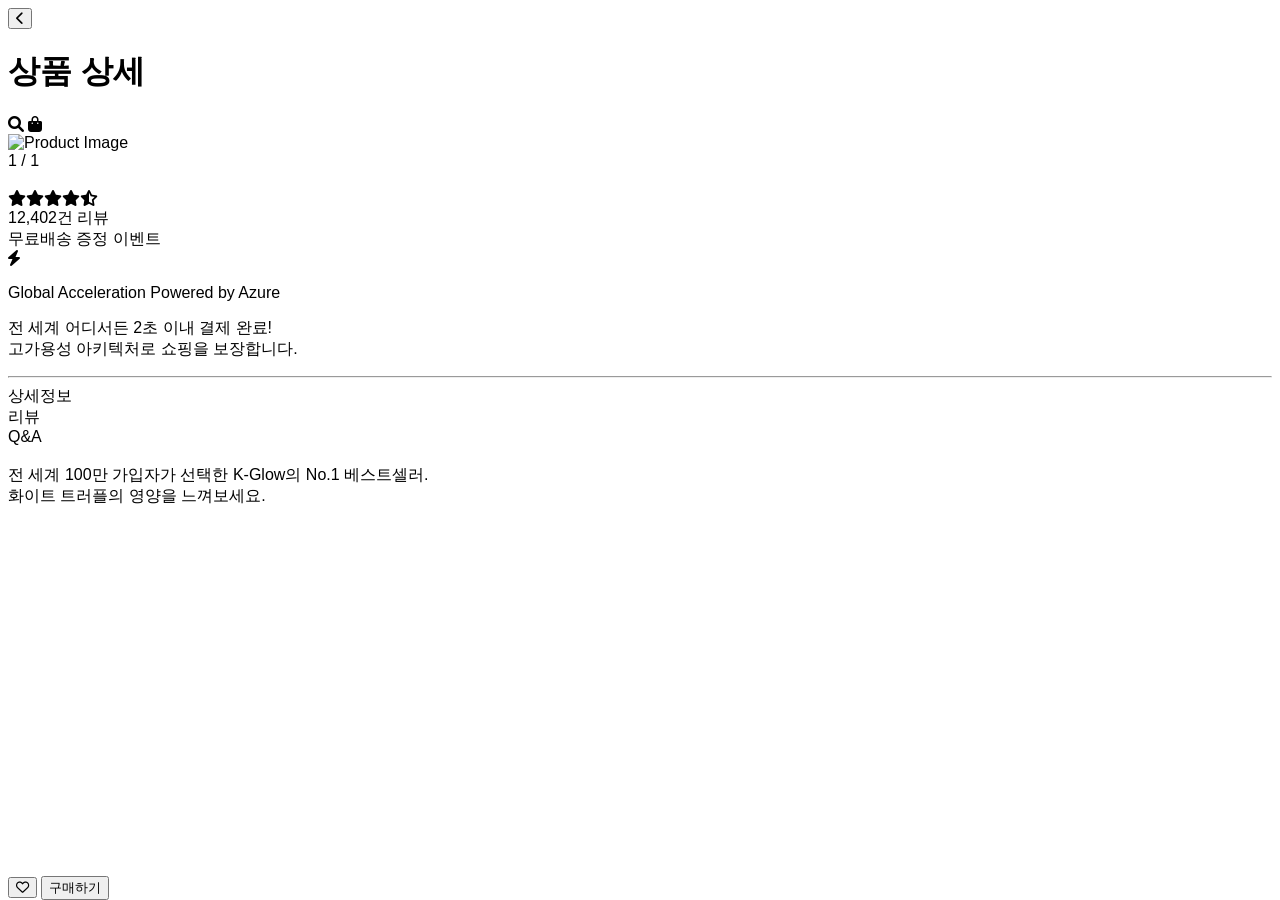
==== detail-api.html @ ea7e980d "Add files via upload" ====
<!DOCTYPE html>
<html lang="ko">
<head>
    <meta charset="UTF-8">
    <meta name="viewport" content="width=device-width, initial-scale=1.0">
    <title>K-Glow Beauty | 상품 상세</title>
    <script src="https://cdn.tailwindcss.com"></script>
    <link rel="stylesheet" href="https://cdnjs.cloudflare.com/ajax/libs/font-awesome/6.0.0/css/all.min.css">
    <style>
        @import url('https://fonts.googleapis.com/css2?family=Pretendard:wght@400;600;700&display=swap');
        body { font-family: 'Pretendard', sans-serif; }
        .point-green { color: #96c823; }
        .bg-point-green { background-color: #96c823; }
        .point-coral { color: #f27474; }
        .sticky-bottom { position: fixed; bottom: 0; width: 100%; z-index: 100; }
    </style>
</head>
<body class="bg-white pb-24">

    <header class="border-b border-gray-100 py-4 px-4 sticky top-0 bg-white z-50 flex justify-between items-center">
        <button onclick="location.href='main.html'"><i class="fas fa-chevron-left text-xl"></i></button>
        <h1 id="header-title" class="text-sm font-bold truncate px-4">상품 상세</h1>
        <div class="flex space-x-4">
            <i class="fas fa-search"></i>
            <i class="fas fa-shopping-bag"></i>
        </div>
    </header>

    <section class="relative aspect-square bg-gray-50">
        <img id="main-image" src="" alt="Product Image" class="w-full h-full object-cover">
        <div id="image-pagination" class="absolute bottom-4 right-4 bg-black/50 text-white text-xs px-3 py-1 rounded-full">1 / 1</div>
    </section>

    <section class="p-5 space-y-4">
        <div>
            <span id="brand-name" class="text-blue-600 font-bold text-sm underline decoration-2 underline-offset-4"></span>
            <h2 id="product-name" class="text-xl font-bold mt-2 leading-tight"></h2>
            <div class="flex items-center space-x-2 mt-1">
                <div class="flex text-yellow-400 text-xs">
                    <i class="fas fa-star"></i><i class="fas fa-star"></i><i class="fas fa-star"></i><i class="fas fa-star"></i><i class="fas fa-star-half-alt"></i>
                </div>
                <span class="text-xs text-gray-400 font-bold underline">12,402건 리뷰</span>
            </div>
        </div>

        <div class="border-b border-gray-100 pb-5">
            <div class="flex items-baseline space-x-2">
                <span id="discount-rate" class="text-2xl font-black point-coral italic"></span>
                <span id="current-price" class="text-2xl font-black"></span>
                <span id="original-price" class="text-gray-400 line-through text-sm"></span>
            </div>
            <div class="mt-3 flex flex-wrap gap-2">
                <span class="bg-indigo-50 text-indigo-500 text-[10px] font-bold px-2 py-1 rounded">무료배송</span>
                <span class="bg-gray-100 text-gray-600 text-[10px] font-bold px-2 py-1 rounded">증정 이벤트</span>
            </div>
        </div>

        <div class="bg-blue-50 rounded-xl p-4 flex items-start space-x-3">
            <i class="fas fa-bolt text-blue-500 mt-1"></i>
            <div>
                <p class="text-xs font-bold text-blue-900 uppercase tracking-tighter">Global Acceleration Powered by Azure</p>
                <p class="text-[11px] text-blue-700 mt-1">전 세계 어디서든 2초 이내 결제 완료! <br> 고가용성 아키텍처로 쇼핑을 보장합니다.</p>
            </div>
        </div>
    </section>

    <hr class="border-8 border-gray-50">

    <div class="flex border-b border-gray-100 sticky top-[53px] bg-white z-40">
        <div class="flex-1 py-4 text-center border-b-2 border-black font-bold text-sm">상세정보</div>
        <div class="flex-1 py-4 text-center text-gray-400 text-sm">리뷰</div>
        <div class="flex-1 py-4 text-center text-gray-400 text-sm">Q&A</div>
    </div>

    <article class="p-6 space-y-12">
        <div class="text-center space-y-6">
            <h3 class="text-2xl font-black leading-tight text-gray-900" id="sub-title"></h3>
            <p class="text-sm text-gray-500 leading-relaxed">
                전 세계 100만 가입자가 선택한 K-Glow의 No.1 베스트셀러.<br>
                화이트 트러플의 영양을 느껴보세요.
            </p>
            <div id="detail-images-container" class="space-y-4"></div>
        </div>
    </article>

    <div class="sticky-bottom bg-white border-t border-gray-100 p-4 flex space-x-3 shadow-[0_-5px_15px_rgba(0,0,0,0.05)]">
        <button class="w-12 h-12 border border-gray-200 rounded-md flex items-center justify-center text-gray-400">
            <i class="far fa-heart"></i>
        </button>
        <button class="flex-1 bg-gray-900 text-white font-bold rounded-md hover:bg-black transition">구매하기</button>
    </div>

    <script>
        // // 1. WAS 서버 주소 설정 (본인의 Azure WAS IP로 수정하세요)
        // const WAS_BASE_URL = "http://YOUR_AZURE_WAS_IP:8080";

        // 2. URL에서 productId 추출 (?id=1)
        const urlParams = new URLSearchParams(window.location.search);
        const productId = urlParams.get('id');

        async function fetchDetail() {
            if (!productId) return;

            try {
                const response = await fetch(`/api/products/${productId}`);
                const data = await response.json();

                // JSON 구조 매핑
                const p = data.product;
                const images = data.imges; // JSON에 'imges'라고 오타가 있어 그대로 맞춤

                // 데이터 반영
                document.getElementById('header-title').innerText = p.productName;
                document.title = `${p.productName} | K-Glow Beauty`;
                document.getElementById('main-image').src = p.mainImageUrl;
                document.getElementById('brand-name').innerText = p.brandName;
                document.getElementById('product-name').innerText = p.productName;
                document.getElementById('sub-title').innerHTML = p.subTitle.replace('\n', '<br>');
                
                // 가격 정보
                document.getElementById('discount-rate').innerText = p.discountRate > 0 ? `${p.discountRate}%` : '';
                document.getElementById('current-price').innerText = `${p.currentPrice.toLocaleString()}원`;
                document.getElementById('original-price').innerText = p.discountRate > 0 ? `${p.originalPrice.toLocaleString()}원` : '';

                // 상세 이미지 리스트 (imges 키 사용)
                const imgContainer = document.getElementById('detail-images-container');
                if (images && images.length > 0) {
                    imgContainer.innerHTML = images.map(url => `
                        <img src="${url}" class="w-full rounded-2xl shadow-lg">
                    `).join('');
                    document.getElementById('image-pagination').innerText = `1 / ${images.length + 1}`;
                }

            } catch (error) {
                console.error("데이터 로드 실패:", error);
            }
        }

        fetchDetail();
    </script>
</body>
</html>
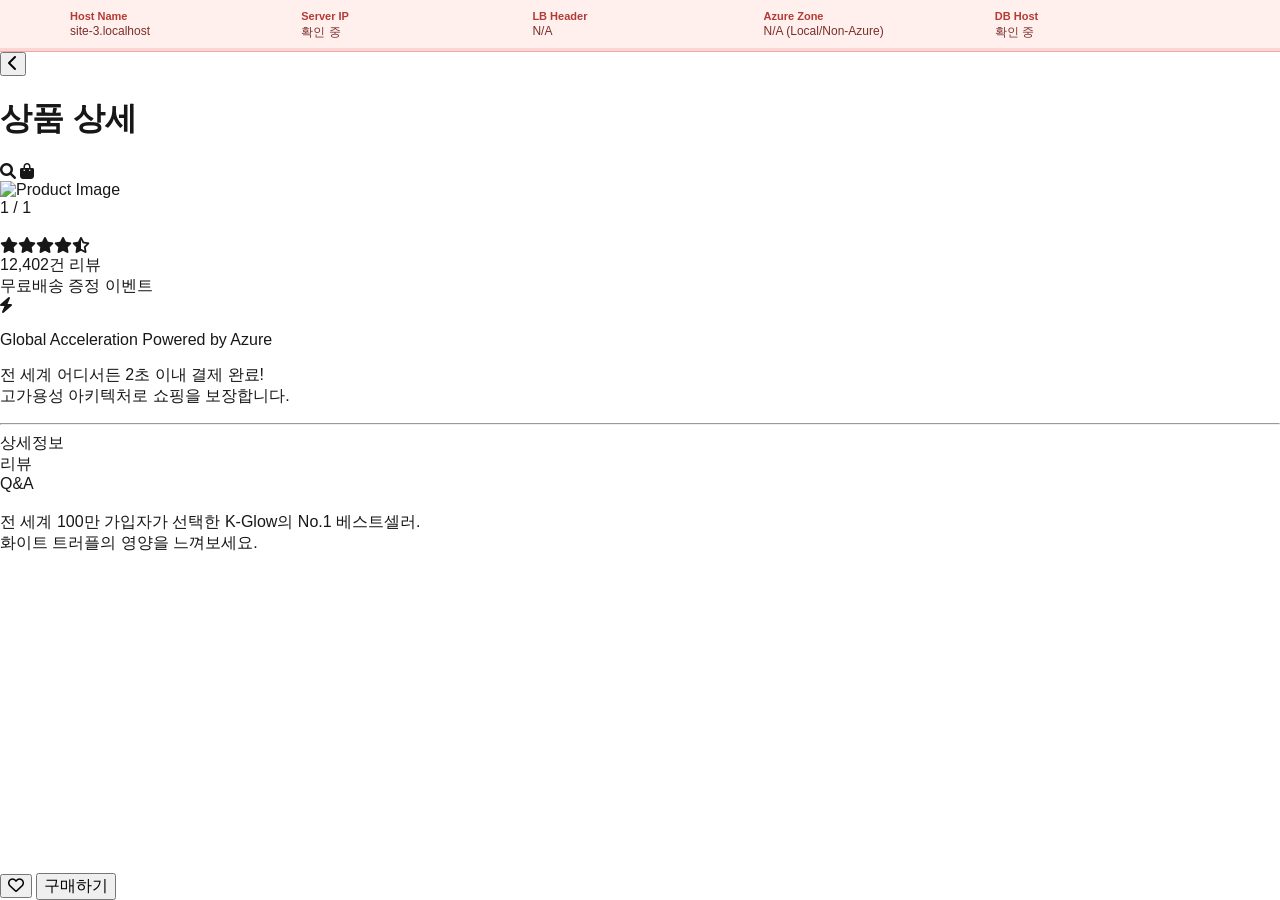
==== commit 614bd126: "Build kbeauty web frontend" ====
--- a/detail-api.html
+++ b/detail-api.html
@@ -3,9 +3,10 @@
 <head>
     <meta charset="UTF-8">
     <meta name="viewport" content="width=device-width, initial-scale=1.0">
-    <title>K-Glow Beauty | 상품 상세</title>
-    <script src="https://cdn.tailwindcss.com"></script>
-    <link rel="stylesheet" href="https://cdnjs.cloudflare.com/ajax/libs/font-awesome/6.0.0/css/all.min.css">
+    <title>K-Glow Beauty | 상품 상세</title>
+    <script src="https://cdn.tailwindcss.com"></script>
+    <link rel="stylesheet" href="https://cdnjs.cloudflare.com/ajax/libs/font-awesome/6.0.0/css/all.min.css">
+    <link rel="stylesheet" href="assets/app.css">
     <style>
         @import url('https://fonts.googleapis.com/css2?family=Pretendard:wght@400;600;700&display=swap');
         body { font-family: 'Pretendard', sans-serif; }
@@ -89,8 +90,9 @@
         </button>
         <button class="flex-1 bg-gray-900 text-white font-bold rounded-md hover:bg-black transition">구매하기</button>
     </div>
-
-    <script>
+
+    <script src="assets/api.js"></script>
+    <script>
         // // 1. WAS 서버 주소 설정 (본인의 Azure WAS IP로 수정하세요)
         // const WAS_BASE_URL = "http://YOUR_AZURE_WAS_IP:8080";
 
@@ -139,4 +141,4 @@
         fetchDetail();
     </script>
 </body>
-</html>+</html>
--- a/assets/app.css
+++ b/assets/app.css
@@ -0,0 +1,754 @@
+:root {
+  --ink: #171717;
+  --muted: #6b7280;
+  --line: #e5e7eb;
+  --surface: #ffffff;
+  --soft: #f7f8f3;
+  --green: #8fbd20;
+  --green-dark: #668f0f;
+  --coral: #ef6f6c;
+  --blue: #2563eb;
+}
+
+* {
+  box-sizing: border-box;
+}
+
+[hidden] {
+  display: none !important;
+}
+
+body {
+  margin: 0;
+  color: var(--ink);
+  background: #fff;
+  font-family: Pretendard, system-ui, -apple-system, BlinkMacSystemFont, "Segoe UI", sans-serif;
+}
+
+.server-info {
+  background: #fff0ed;
+  border-bottom: 1px solid #f4aaa3;
+  color: #7a2f2b;
+  font-size: 12px;
+  box-shadow: inset 0 -3px 0 rgba(239, 111, 108, 0.2);
+}
+
+.server-info-inner {
+  display: grid;
+  gap: 8px 16px;
+  grid-template-columns: repeat(5, minmax(0, 1fr));
+  margin: 0 auto;
+  max-width: 1180px;
+  padding: 10px 20px;
+}
+
+.server-info-item {
+  min-width: 0;
+}
+
+.server-info-item strong {
+  color: #b23b36;
+  display: block;
+  font-size: 11px;
+  margin-bottom: 2px;
+}
+
+.server-info-item span {
+  display: block;
+  overflow: hidden;
+  text-overflow: ellipsis;
+  white-space: nowrap;
+}
+
+a {
+  color: inherit;
+  text-decoration: none;
+}
+
+button,
+input,
+textarea,
+select {
+  font: inherit;
+}
+
+button {
+  cursor: pointer;
+}
+
+.promo {
+  background: #111;
+  color: #fff;
+  font-size: 12px;
+  font-weight: 700;
+  padding: 9px 16px;
+  text-align: center;
+}
+
+.site-header {
+  position: sticky;
+  top: 0;
+  z-index: 20;
+  border-bottom: 1px solid var(--line);
+  background: rgba(255, 255, 255, 0.94);
+  backdrop-filter: blur(12px);
+}
+
+.nav {
+  align-items: center;
+  display: grid;
+  gap: 18px;
+  grid-template-columns: auto minmax(220px, 1fr) auto;
+  height: 68px;
+  margin: 0 auto;
+  max-width: 1180px;
+  padding: 0 20px;
+}
+
+.brand {
+  font-size: 24px;
+  font-weight: 900;
+  letter-spacing: 0;
+  white-space: nowrap;
+}
+
+.brand span {
+  color: var(--green);
+  font-style: italic;
+}
+
+.search {
+  position: relative;
+}
+
+.search input {
+  border: 2px solid var(--green);
+  border-radius: 999px;
+  outline: none;
+  padding: 12px 46px 12px 18px;
+  width: 100%;
+}
+
+.search button {
+  align-items: center;
+  background: transparent;
+  border: 0;
+  color: var(--green-dark);
+  display: flex;
+  height: 40px;
+  justify-content: center;
+  position: absolute;
+  right: 8px;
+  top: 50%;
+  transform: translateY(-50%);
+  width: 40px;
+}
+
+.nav-actions {
+  align-items: center;
+  display: flex;
+  gap: 14px;
+}
+
+.icon-link,
+.icon-button {
+  align-items: center;
+  background: transparent;
+  border: 0;
+  color: #4b5563;
+  display: inline-flex;
+  gap: 7px;
+  min-height: 40px;
+  padding: 8px;
+}
+
+.icon-link span {
+  font-size: 12px;
+  font-weight: 700;
+}
+
+.hero {
+  background: #f2f4ee;
+  overflow: hidden;
+}
+
+.hero-inner {
+  display: grid;
+  grid-template-columns: minmax(280px, 0.85fr) minmax(320px, 1.15fr);
+  margin: 0 auto;
+  max-width: 1180px;
+  min-height: 430px;
+}
+
+.hero-copy {
+  align-self: center;
+  padding: 56px 20px;
+  z-index: 1;
+}
+
+.eyebrow {
+  background: var(--green);
+  color: #fff;
+  display: inline-flex;
+  font-size: 13px;
+  font-weight: 800;
+  margin-bottom: 16px;
+  padding: 7px 11px;
+}
+
+.hero h1 {
+  font-size: clamp(36px, 5vw, 58px);
+  line-height: 1.02;
+  margin: 0 0 16px;
+}
+
+.hero p {
+  color: #4b5563;
+  line-height: 1.7;
+  margin: 0 0 26px;
+}
+
+.hero-image {
+  background-image: linear-gradient(90deg, rgba(242, 244, 238, 0.9), rgba(242, 244, 238, 0.12)), url("https://images.unsplash.com/photo-1596462502278-27bfdc4033c8?auto=format&fit=crop&q=85&w=1400");
+  background-position: center;
+  background-size: cover;
+  min-height: 320px;
+}
+
+.button {
+  align-items: center;
+  border: 1px solid transparent;
+  border-radius: 8px;
+  display: inline-flex;
+  font-weight: 800;
+  justify-content: center;
+  min-height: 44px;
+  padding: 0 18px;
+}
+
+.button.primary {
+  background: #111;
+  color: #fff;
+}
+
+.button.secondary {
+  background: #fff;
+  border-color: var(--line);
+  color: var(--ink);
+}
+
+.button.green {
+  background: var(--green);
+  color: #fff;
+}
+
+.section {
+  margin: 0 auto;
+  max-width: 1180px;
+  padding: 48px 20px;
+}
+
+.section-head {
+  align-items: end;
+  display: flex;
+  gap: 18px;
+  justify-content: space-between;
+  margin-bottom: 24px;
+}
+
+.section-head h2 {
+  font-size: 26px;
+  margin: 0;
+}
+
+.section-head p,
+.muted {
+  color: var(--muted);
+  font-size: 14px;
+  margin: 0;
+}
+
+.filters {
+  display: flex;
+  flex-wrap: wrap;
+  gap: 10px;
+  margin-bottom: 24px;
+}
+
+.chip {
+  background: #fff;
+  border: 1px solid var(--line);
+  border-radius: 999px;
+  color: #374151;
+  font-size: 13px;
+  font-weight: 800;
+  padding: 9px 14px;
+}
+
+.chip.is-active {
+  background: #111;
+  border-color: #111;
+  color: #fff;
+}
+
+.product-grid {
+  display: grid;
+  gap: 26px 20px;
+  grid-template-columns: repeat(4, minmax(0, 1fr));
+}
+
+.product-card {
+  display: block;
+  min-width: 0;
+}
+
+.product-media {
+  aspect-ratio: 1;
+  background: #f3f4f6;
+  border-radius: 8px;
+  overflow: hidden;
+  position: relative;
+}
+
+.product-media img {
+  display: block;
+  height: 100%;
+  object-fit: cover;
+  transition: transform 180ms ease;
+  width: 100%;
+}
+
+.product-card:hover img {
+  transform: scale(1.04);
+}
+
+.rank {
+  background: #111;
+  color: #fff;
+  font-size: 12px;
+  font-weight: 900;
+  left: 10px;
+  padding: 6px 8px;
+  position: absolute;
+  top: 10px;
+}
+
+.rank.top {
+  background: var(--green);
+}
+
+.product-brand {
+  color: #9ca3af;
+  font-size: 12px;
+  font-weight: 800;
+  margin: 14px 0 5px;
+}
+
+.product-name {
+  display: -webkit-box;
+  font-size: 15px;
+  font-weight: 700;
+  line-height: 1.35;
+  margin: 0;
+  min-height: 40px;
+  overflow: hidden;
+  -webkit-box-orient: vertical;
+  -webkit-line-clamp: 2;
+}
+
+.price-row {
+  align-items: baseline;
+  display: flex;
+  flex-wrap: wrap;
+  gap: 8px;
+  margin-top: 10px;
+}
+
+.discount {
+  color: var(--coral);
+  font-weight: 900;
+  font-style: italic;
+}
+
+.price {
+  font-weight: 900;
+}
+
+.original {
+  color: #9ca3af;
+  font-size: 13px;
+  text-decoration: line-through;
+}
+
+.notice,
+.empty,
+.error {
+  border: 1px solid var(--line);
+  border-radius: 8px;
+  color: var(--muted);
+  padding: 32px 20px;
+  text-align: center;
+}
+
+.error {
+  color: #dc2626;
+}
+
+.benefit-band {
+  background: #f8faf6;
+  border-top: 1px solid var(--line);
+}
+
+.benefits {
+  display: grid;
+  gap: 18px;
+  grid-template-columns: repeat(3, 1fr);
+  margin: 0 auto;
+  max-width: 1180px;
+  padding: 34px 20px;
+}
+
+.benefit {
+  align-items: center;
+  display: flex;
+  gap: 14px;
+}
+
+.benefit i {
+  color: var(--green);
+  font-size: 25px;
+  width: 30px;
+}
+
+.benefit strong {
+  display: block;
+  font-size: 14px;
+}
+
+.benefit span {
+  color: var(--muted);
+  display: block;
+  font-size: 12px;
+  margin-top: 3px;
+}
+
+.page-shell {
+  margin: 0 auto;
+  max-width: 1120px;
+  padding: 34px 20px 96px;
+}
+
+.detail-layout {
+  display: grid;
+  gap: 42px;
+  grid-template-columns: minmax(300px, 0.95fr) minmax(320px, 1.05fr);
+}
+
+.detail-image {
+  aspect-ratio: 1;
+  background: #f3f4f6;
+  border-radius: 8px;
+  overflow: hidden;
+}
+
+.detail-image img {
+  height: 100%;
+  object-fit: cover;
+  width: 100%;
+}
+
+.detail-brand {
+  color: var(--blue);
+  display: inline-block;
+  font-weight: 900;
+  margin-bottom: 12px;
+  text-decoration: underline;
+  text-underline-offset: 5px;
+}
+
+.detail-title {
+  font-size: clamp(26px, 4vw, 42px);
+  line-height: 1.15;
+  margin: 0 0 12px;
+}
+
+.subtitle {
+  color: #4b5563;
+  font-size: 16px;
+  line-height: 1.6;
+  white-space: pre-line;
+}
+
+.rating {
+  align-items: center;
+  color: #f59e0b;
+  display: flex;
+  gap: 8px;
+  margin: 18px 0 26px;
+}
+
+.rating span {
+  color: var(--muted);
+  font-size: 13px;
+  font-weight: 800;
+}
+
+.detail-price {
+  align-items: baseline;
+  border-bottom: 1px solid var(--line);
+  display: flex;
+  flex-wrap: wrap;
+  gap: 10px;
+  margin-bottom: 20px;
+  padding-bottom: 20px;
+}
+
+.detail-price .price {
+  font-size: 30px;
+}
+
+.badges {
+  display: flex;
+  flex-wrap: wrap;
+  gap: 8px;
+  margin: 18px 0;
+}
+
+.badge {
+  background: #eef2ff;
+  color: #4f46e5;
+  font-size: 12px;
+  font-weight: 900;
+  padding: 7px 9px;
+}
+
+.info-callout {
+  background: #eff6ff;
+  border-radius: 8px;
+  color: #1d4ed8;
+  line-height: 1.6;
+  padding: 16px;
+}
+
+.action-row {
+  display: flex;
+  gap: 10px;
+  margin-top: 24px;
+}
+
+.action-row .button {
+  flex: 1;
+}
+
+.detail-tabs {
+  border-bottom: 1px solid var(--line);
+  border-top: 1px solid var(--line);
+  display: grid;
+  grid-template-columns: repeat(3, 1fr);
+  margin-top: 44px;
+}
+
+.detail-tabs a {
+  color: #6b7280;
+  font-weight: 900;
+  padding: 16px;
+  text-align: center;
+}
+
+.detail-tabs a.is-active {
+  border-bottom: 3px solid #111;
+  color: #111;
+}
+
+.detail-content {
+  padding-top: 38px;
+  text-align: center;
+}
+
+.detail-content h2 {
+  font-size: 28px;
+  margin: 0 0 12px;
+}
+
+.detail-images {
+  display: grid;
+  gap: 16px;
+  margin: 30px auto 0;
+  max-width: 820px;
+}
+
+.detail-images img {
+  border-radius: 8px;
+  width: 100%;
+}
+
+.form-shell {
+  margin: 0 auto;
+  max-width: 760px;
+  padding: 46px 20px 92px;
+}
+
+.form-shell h1 {
+  font-size: 34px;
+  margin: 0 0 10px;
+}
+
+.form {
+  border-top: 2px solid #111;
+  display: grid;
+  gap: 18px;
+  margin-top: 28px;
+  padding-top: 22px;
+}
+
+.field {
+  display: grid;
+  gap: 8px;
+}
+
+.field label {
+  font-size: 14px;
+  font-weight: 900;
+}
+
+.field input,
+.field textarea,
+.field select {
+  border: 1px solid #d1d5db;
+  border-radius: 8px;
+  outline: none;
+  padding: 13px 14px;
+  width: 100%;
+}
+
+.field textarea {
+  min-height: 160px;
+  resize: vertical;
+}
+
+.form-message {
+  font-size: 14px;
+  min-height: 20px;
+}
+
+.form-message.success {
+  color: var(--green-dark);
+}
+
+.form-message.error {
+  border: 0;
+  color: #dc2626;
+  padding: 0;
+  text-align: left;
+}
+
+.inquiry-list {
+  border-top: 1px solid var(--line);
+  display: grid;
+  gap: 0;
+  margin-top: 34px;
+}
+
+.inquiry-item {
+  border-bottom: 1px solid var(--line);
+  display: grid;
+  gap: 6px;
+  padding: 18px 0;
+}
+
+.inquiry-item strong {
+  font-size: 16px;
+}
+
+.inquiry-meta {
+  color: var(--muted);
+  font-size: 12px;
+}
+
+.footer {
+  background: #111;
+  color: #d1d5db;
+  font-size: 13px;
+  padding: 30px 20px;
+}
+
+.footer-inner {
+  margin: 0 auto;
+  max-width: 1180px;
+}
+
+@media (max-width: 860px) {
+  .server-info-inner {
+    grid-template-columns: repeat(2, minmax(0, 1fr));
+  }
+
+  .nav {
+    grid-template-columns: 1fr auto;
+    height: auto;
+    padding-bottom: 12px;
+    padding-top: 14px;
+  }
+
+  .search {
+    grid-column: 1 / -1;
+    grid-row: 2;
+  }
+
+  .nav-actions {
+    gap: 6px;
+  }
+
+  .icon-link span {
+    display: none;
+  }
+
+  .hero-inner,
+  .detail-layout {
+    grid-template-columns: 1fr;
+  }
+
+  .hero-copy {
+    padding-bottom: 20px;
+  }
+
+  .hero-image {
+    min-height: 270px;
+  }
+
+  .product-grid {
+    grid-template-columns: repeat(2, minmax(0, 1fr));
+  }
+
+  .benefits {
+    grid-template-columns: 1fr;
+  }
+
+  .section-head {
+    align-items: start;
+    flex-direction: column;
+  }
+}
+
+@media (max-width: 520px) {
+  .server-info-inner {
+    grid-template-columns: 1fr;
+  }
+
+  .brand {
+    font-size: 20px;
+  }
+
+  .product-grid {
+    gap: 22px 14px;
+  }
+
+  .product-name {
+    font-size: 14px;
+  }
+
+  .detail-tabs a {
+    font-size: 13px;
+    padding-left: 6px;
+    padding-right: 6px;
+  }
+}
